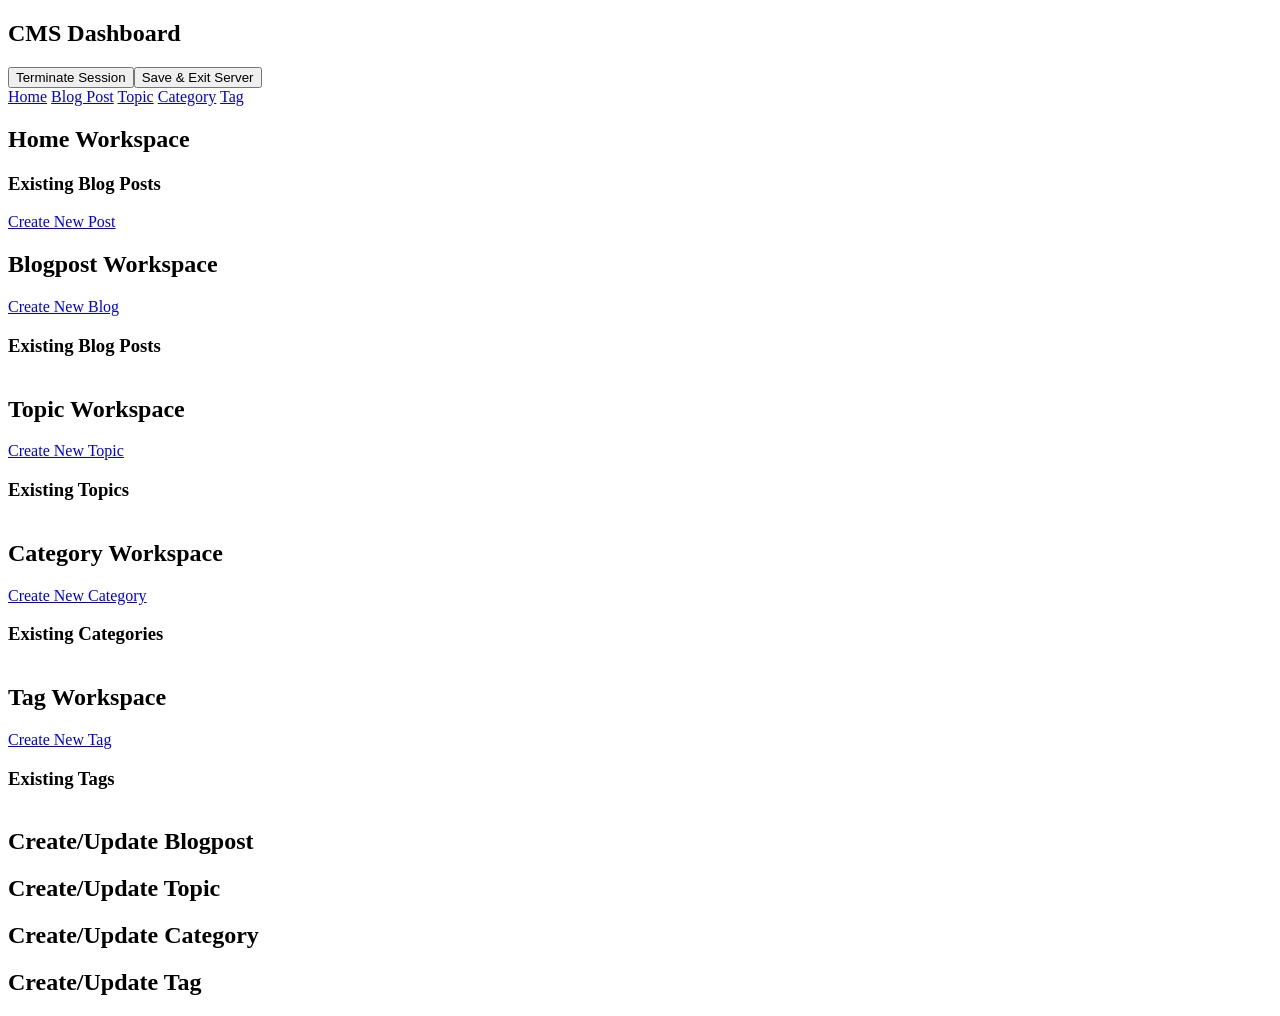
==== spa/index.html @ bfa308e9 "Create index.html" ====
<!DOCTYPE html><html lang="en"><head>
<meta charset="UTF-8"><meta name="viewport" content="width=device-width, initial-scale=1.0">
<title>Admin Panel</title>
<link rel="stylesheet" href="global.css">
</head><body>
<div class="sidebar"><h2>CMS Dashboard</h2>
<nav id="main-navigation">
<div class="btn-container"><button onclick="logout()" class="btn btn-logout">Terminate Session</button><button onclick="saveAndExit()" class="btn btn-exit">Save & Exit Server</button></div>
<div class="link-container">
<a href="#home" class="nav-item">Home</a>
<a href="#blog" class="nav-item">Blog Post</a>
<a href="#topic" class="nav-item">Topic</a>
<a href="#category" class="nav-item">Category</a>
<a href="#tag" class="nav-item">Tag</a>
</div>
</nav></div>

<div class="main-content">
<section id="view-home" class="spa-view" data-title="CMS Panel"><h2>Home Workspace</h2>
    <div class="data-table-container"><div class="data-table-header-box">
        <h3>Existing Blog Posts</h3>
        <a href="#createblog" class="btn-create-new" onclick="event.preventDefault(); alert('Redirecting to post creation page workflow...');">Create New Post</a>
        </div>
        <table><thead><tr id="table-headers">
<!-- Populated dynamically via script execution -->
        </tr></thead>
        <tbody id="table-body-posts">
<!-- API elements map directly inside here -->
        </tbody></table></div>
</section>
    
<section id="view-blog" class="spa-view" data-title="Blogs Directory — CMS Panel"><h2>Blogpost Workspace</h2><a href="#createblog" class="btn-create-new">Create New Blog</a><div class="data-table-container"><div class="data-table-header-box"><h3>Existing Blog Posts</h3></div>
<!-- Populated dynamically via script execution -->
<table><thead><tr id="table-blog-h"></tr></thead><tbody id="table-blog-l"></tbody></table></div></section>

<section id="view-topic" class="spa-view" data-title="Topics Directory — CMS Panel"><h2>Topic Workspace</h2><a href="#createtopic" class="btn-create-new">Create New Topic</a><div class="data-table-container"><div class="data-table-header-box"><h3>Existing Topics</h3></div>
<!-- Populated dynamically via script execution -->
<table><thead><tr id="table-topic-h"></tr></thead><tbody id="table-topic-l"></tbody></table></div></section>

<section id="view-category" class="spa-view" data-title="Categories Directory — CMS Panel"><h2>Category Workspace</h2><a href="#createcategory" class="btn-create-new">Create New Category</a><div class="data-table-container"><div class="data-table-header-box"><h3>Existing Categories</h3></div>
<!-- Populated dynamically via script execution -->
<table><thead><tr id="table-cat-h"></tr></thead><tbody id="table-cat-l"></tbody></table></div></section>

<section id="view-tag" class="spa-view" data-title="Tags Directory — CMS Panel"><h2>Tag Workspace</h2><a href="#createtag" class="btn-create-new">Create New Tag</a><div class="data-table-container"><div class="data-table-header-box"><h3>Existing Tags</h3></div>
<!-- Populated dynamically via script execution -->
<table><thead><tr id="table-tag-h"></tr></thead><tbody id="table-tag-l"></tbody></table></div></section>

<section id="view-createblog" class="spa-view" data-title="Create Post-CMS Panel"><h2>Create/Update Blogpost</h2><div class="data-table-container">
<!-- Populated dynamically via script execution -->
</div></section>
<section id="view-createtopic" class="spa-view" data-title="Create Topic-CMS Panel"><h2>Create/Update Topic</h2><div class="data-table-container">
<!-- Populated dynamically via script execution -->
</div></section>
<section id="view-createcategory" class="spa-view" data-title="Create Category-CMS Panel"><h2>Create/Update Category</h2><div class="data-table-container">
<!-- Populated dynamically via script execution -->
</div></section>
<section id="view-createtag" class="spa-view" data-title="Create Tag-CMS Panel"><h2>Create/Update Tag</h2><div class="data-table-container">
<!-- Populated dynamically via script execution -->
</div></section></div>
<script>


const navItems = document.querySelectorAll('.nav-item');const views = document.querySelectorAll('.spa-view');   
async function navigateTo(hashTarget) {const pathParts = hashTarget.split('/');const urlParamId = pathParts[1] || null;let viewFound = false;let cleanedHash = pathParts[0].replace('#', '') || 'home';
// replacing update hash to create so same page open but wiàth id as parameter 
    if (cleanedHash === 'updateblog') {cleanedHash = 'createblog';}else if (cleanedHash === 'updatetopic') {cleanedHash = 'createtopic';}else if (cleanedHash === 'updatetag') {cleanedHash = 'createtag';}else if (cleanedHash === 'updatecategory') {cleanedHash = 'createcategory';}
    views.forEach(view => {if (view.id === `view-${cleanedHash}`) {view.classList.add('active');document.title = view.getAttribute('data-title') || 'CMS Dashboard';viewFound = true;} else {view.classList.remove('active');}});
    if (!viewFound) {const homeView = document.getElementById('view-home');if (homeView) {homeView.classList.add('active');document.title = homeView.getAttribute('data-title') || 'CMS Dashboard';}}
    navItems.forEach(item => {const itemHash = item.getAttribute('href');if (itemHash === `#${cleanedHash}` || (cleanedHash === 'home' && itemHash === '#home')) {item.classList.add('active');}else {item.classList.remove('active');}});
// 3. Condition check using cleanedHash
if (cleanedHash === 'home') {
//fetchBlogPosts();
}
else if (cleanedHash === 'createblog'){await formBlog(urlParamId);}
else if (cleanedHash === 'createtopic'){await formTopic(urlParamId);}
else if (cleanedHash === 'createcategory'){await formCat(urlParamId);}
else if (cleanedHash === 'createtag'){await formTag(urlParamId);}
else if (cleanedHash === 'blog') {await listBlog();}
else if (cleanedHash === 'tag') {await listTag();}
else if (cleanedHash === 'category') {await listCat();}
else if (cleanedHash === 'topic') {await listTopic();}
}
window.addEventListener('hashchange', () => {navigateTo(window.location.hash);});
//Constants into List for easy to use
    //api routes list
const Api_base = localStorage.getItem('ADMIN_BACKEND_URL');
const token = localStorage.getItem('SESSION_TOKEN');
if (!Api_base || !token) {window.location.href = "index.html";}
// Wrap the initial page-load check so it waits for the DOM
document.addEventListener('DOMContentLoaded', () => {if (window.location.hash) {navigateTo(window.location.hash);}else {window.location.hash = '#home';} });

const Api_save_exit = 'exit-session';
const Api_blog = 'users/';
const Api_cat = 'posts/';
const Api_tag = 'todos/';
const Api_topic = 'photos/';
const apiRoutes = {blog: Api_blog,topic: Api_topic,tag: Api_tag,category: Api_cat};
    //fields of form list
const F_blog = [
    { id: 'id', label: 'Id', type: 'text', required: true },
    { id: 'name', label: 'Username', type: 'text', required: true },
    { id: 'email', label: 'Email Address', type: 'email', required: true }
];
const F_topic = [
    { id: 'id', label: 'Id', type: 'text', required: true },
    { id: 'title', label: 'Title', type: 'text', required: true },
    { id: 'albumId', label: 'Album Id', type: 'text', required: true }
];
const F_cat = [
    { id: 'id', label: 'Id', type: 'text', required: true },
    { id: 'title', label: 'Title', type: 'text', required: true },
    { id: 'body', label: 'Body', type: 'textarea', required: true }
];
const F_tag = [
    { id: 'id', label: 'Id', type: 'text', required: true },
    { id: 'title', label: 'Title', type: 'text', required: true },
    { id: 'completed', label: 'Completed', type: 'checkbox', required: true }
];
const fields = {blog: F_blog,topic: F_topic,tag: F_tag,category: F_cat};
    //form basic list for create as well as update form
const Form_c_blog = {id: 'blog-form',action: '/api/v1/profile',method: 'POST',title: 'Create New Blog Post',submit: 'Save New Post'};
const Form_u_blog = {id: 'blog-update-form',action: '/api/v1/profile',method: 'PUT',title: 'Update Blog Post Information',submit: 'Save Changes'};
    
const Form_c_topic = {id: 'topic-form',action: '/api/v1/profile',method: 'POST',title: 'Create New Topic',submit: 'Save New Topic'};
const Form_u_topic = {id: 'topic-update-form',action: '/api/v1/profile',method: 'PUT',title: 'Update Topic Information',submit: 'Save Changes'};

const Form_c_tag = {id: 'tag-form',action: '/api/v1/profile',method: 'POST',title: 'Create New Tag',submit: 'Save New Tag'};
const Form_u_tag = {id: 'tag-update-form',action: '/api/v1/profile',method: 'PUT',title: 'Update Tag Information',submit: 'Save Changes'};

const Form_c_cat = {id: 'cat-form',action: '/api/v1/profile',method: 'POST',title: 'Create New Category',submit: 'Save New Category'};
const Form_u_cat = {id: 'cat-update-form',action: '/api/v1/profile',method: 'PUT',title: 'Update Category Information',submit: 'Save Changes'};


const forms = {blog: Form_c_blog,topic: Form_c_topic,tag: Form_c_tag,category: Form_c_cat};
const updateforms = {blog: Form_u_blog,topic: Form_u_topic,tag: Form_u_tag,category: Form_u_cat};

//logout and save to server and exit functions 
function logout() {localStorage.clear();window.location.href = "index.html";}
async function saveAndExit() {if (!confirm("Are you sure you want to save all changes and turn off the admin server? This will take the database offline instantly.")) {return;}try {const response = await fetch(`${Api_base}/${Api_save_exit}`, {method: 'POST',headers: { 'Content-Type': 'application/json' } });const data = await response.json();if (response.ok) {alert("Database state committed! The server is now shutting down safely.");logout();} else {alert("Failed to communicate exit routine validation protocol.");} } catch (err) {alert("Connection error or server already offline.");} }

//table based functions
function buildTableHead(hrl,tbl,columns){const tb = document.getElementById(tbl);tb.innerHTML = `<tr><td colspan="3" class="table-empty-state">Loading latest records...</td></tr>`;const hr = document.getElementById(hrl);hr.innerHTML = columns.map(col => `<th>${col.label}</th>`).join('')+'<th>Control Actions</th>';return tb;}
function renderRows(tb,entries,type) {const col_0=fields[type][0].id;const col_1=fields[type][1].id;const col_2=fields[type][2].id;if (entries && entries.length > 0) {tb.innerHTML = entries.map(p => {return`<tr><td><code>${p[col_0]}</code></td><td><strong>${p[col_1]}</strong></td><td><code>${p[col_2] }</code></td><td class="actions"><div class="btn btn-container"><a href="#update${type}/${p[col_0]}" class="btn-edit">Edit</a><a class="btn btn-delete" onclick="handleDelete(event, ${p[col_0]},${type})">Delete</a></div></td></tr>`;}).join('');}else {tb.innerHTML = `<tr><td colspan="3" class="table-empty-state"><p>No Entries found on network database.</p></td></tr>`;} }
//table delete function 
async function handleDelete(event,id,type){event.preventDefault();
    if (!confirm('Are you absolutely sure you want to delete this record permanently?')) {return false;}
    try {const resp = await apiDelete(apiRoutes[type],id);if (resp){alert(`Record #${id} successfully dropped from server instance.`);}else{alert('Server rejected the delete operational sequence script logic parameters.');}
    } catch (err) {alert(`Network connection failure caught during deletion: ${err.message}`);}
}
//form related functions 
function generateField(fields) {const isRequired = fields.required ? 'required' : '';if (fields.type === 'checkbox') {return `<div class="field radio-check"><input type="checkbox" name="${fields.id}" value="${fields.id}" ${isRequired}><label>${fields.label}</label></div>`;}else if (fields.type === 'textarea') {return `<div class="field"><label>${fields.label}</label><textarea name="${fields.id}" ${isRequired}></textarea></div>`;}else{return `<div class="field"><label>${fields.label}</label><input type="${fields.type}" name="${fields.id}" ${isRequired}></div>`;}}
function generateForm(form, Fields) {const enctypeAttr = form.enctype ? `enctype="${form.enctype}"` : ''; return `<form id="${form.id}" action="${form.action}" method="${form.method}" ${enctypeAttr} onsubmit="handleFormSubmit(event)"><h3>${form.title}</h3>${Fields}<button type="submit">${form.submit}</button><button type="reset">Clear Form</button></form>`;}
//form functions
function homeEle(id){const parentView = document.getElementById(id);if (!parentView) return;return parentView.querySelector('.data-table-container');}
async function genform(fields,form, container,url,id=null){let rawcont= fields.map(ele => generateField(ele)).join('');container.innerHTML = generateForm(form, rawcont);if (id !== null) {try {const sr = await apiRead(url,id);fields.forEach(field => {container.querySelector(`input[name="${field.id}"]`).value=sr[field.id] ?? (field.id === 'id' ? id : '');});alert('Record load successfully!');} catch (error) {alert('Failed to load existing records!');} } }
//api based functionality
async function apiRead(url,id = null) {const urli = id ? `${Api_base}/${url}/${id}` : `${Api_base}/${url}`;const res = await fetch(urli);if (!res.ok) {throw new Error(id ? `Failed to read database record payload for ID: ${id}` : 'Database server returned connection error status.');}return await res.json();}
async function apiSave(payload,url, id = null) {const urli = id ? `${Api_base}/${url}/${id}` : `${Api_base}/${url}`;const res = await fetch(urli, {method: id ? 'PUT' : 'POST',headers: { 'Content-Type': 'application/json' },body: JSON.stringify(payload)});if (!res.ok) {throw new Error(`Failed to ${id ? 'update' : 'create'} record.`);}return await res.json();}
async function apiDelete(url,id) {const urli = id ? `${Api_base}/${url}/${id}` : `${Api_base}/${url}`;const res = await fetch(urli, { method: 'DELETE' });if (!res.ok) throw new Error('Failed to delete');return true;}
//listing all control functions
async function listTable(headcl,tablecl,type){const tb = buildTableHead(headcl,tablecl,fields[type]);try {const lst = await apiRead(apiRoutes[type]);renderRows(tb,lst,type);}catch (error) {tb.innerHTML = `<tr><td colspan="3" class="table-empty-state" style="color:red;"><strong>Failed to Load Content</strong><p>${error.message}. Please check your connection or endpoint configurations.</p></td></tr>`;} }
async function formBuild(home_ele,type,id=null){const container = homeEle(home_ele);if (!container) return;await genform(fields[type],id != null ? updateforms[type] : forms[type],container,apiRoutes[type],id);return;}
    
//main functions   
async function listBlog(){await listTable('table-blog-h','table-blog-l','blog');}
async function listTopic(){await listTable('table-topic-h','table-topic-l','topic');}
async function listCat(){await listTable('table-cat-h','table-cat-l','category');}
async function listTag(){await listTable('table-tag-h','table-tag-l','tag');}
async function formBlog(id=null) {await formBuild('view-createblog','blog',id);}
async function formTopic(id=null) {await formBuild('view-createtopic','topic',id);}
async function formCat(id=null) {await formBuild('view-createcategory','category',id);}
async function formTag(id=null) {await formBuild('view-createtag','tag',id);}
    













        





    








    
// A. Core Function: Asynchronously Fetch Data From Your Server API
async function fetchBlogPosts() {const API_BASE_URL = 'https://jsonplaceholder.typicode.com/todos/';const tbody = document.getElementById('table-body-posts');const headerRow = document.getElementById('table-headers');tbody.innerHTML = `<tr><td colspan="3" class="table-empty-state">Loading latest records...</td></tr>`;const columns = [{ name: "Title" }, { name: "Complete" }, { name: "Control Actions" }];headerRow.innerHTML = columns.map(col => `<th>${col.name}</th>`).join('');try {const response = await fetch(API_BASE_URL);if (!response.ok) {throw new Error(`HTTP network error code returned: ${response.status}`);}const postsData = await response.json();renderTableRows(postsData);} catch (error) {console.error("API Fetch Exception:", error);tbody.innerHTML = `<tr><td colspan="3" class="table-empty-state" style="color:red;"><strong>Failed to Load Content</strong><p>${error.message}. Please check your connection or endpoint configurations.</p></td></tr>`;} }
// B. Structural Rendering Loop
function renderTableRows(posts) {const tbody = document.getElementById('table-body-posts');if (posts && posts.length > 0) {tbody.innerHTML = posts.map(post => {return`<tr id="post-row-${post.id}"><td><strong>${post.title}</strong></td><td><code>${post.complete}</code></td><td class="actions"><a href="#updateblog/${post.id}" class="btn-edit">Edit</a><a href="/edit-user/${post.id}" class="btn-edit" onclick="handleEditAction(event, ${post.id})">Edit</a><a href="/delete-user/${post.id}" class="btn-delete" onclick="handleDeleteAction(event, ${post.id})">Delete</a></td></tr>`;}).join('');} else {tbody.innerHTML = `<tr><td colspan="3" class="table-empty-state"><p>No Entries found on network database.</p></td></tr>`;} }
// C. Functional Action Utilities (Connecting HTTP requests back out to your server)
function handleEditAction(event, id) {event.preventDefault();alert(`Trigger internal SPA layout window change routing context targeting Edit Mode for ID: ${id}`);}
async function handleDeleteAction(event, id) {event.preventDefault();if (!confirm('Are you absolutely sure you want to delete this record permanently?')) {return false;}try {const response = await fetch(`https://jsonplaceholder.typicode.com/todos{id}`, {method: 'DELETE'});if (response.ok) {const targetRow = document.getElementById(`post-row-${id}`);if (targetRow) {targetRow.style.transition = 'opacity 0.25s ease';targetRow.style.opacity = '0';setTimeout(() => targetRow.remove(), 250);}alert(`Record #${id} successfully dropped from remote server instance.`);} else {alert('Server rejected the delete operational sequence script logic parameters.');} } catch (err) {alert(`Network connection failure caught during deletion: ${err.message}`);} }
async function readRecords(id = null) {const API_BASE_URL = 'https://jsonplaceholder.typicode.com/todos/';const url = id ? `${API_BASE_URL}/${id}` : API_BASE_URL;const res = await fetch(url);if (!res.ok) {const errorMsg = id ? `Failed to read database record payload for ID: ${id}` : 'Database server returned connection error status.';throw new Error(errorMsg);return;} await res.json();}
async function saveRecord(payload, id = null) {const API_BASE_URL = 'https://jsonplaceholder.typicode.com/todos/';const url = id ? `${API_BASE_URL}/${id}` : API_BASE_URL;const method = id ? 'PUT' : 'POST';const res = await fetch(url, {method: method,headers: { 'Content-Type': 'application/json' },body: JSON.stringify(payload)});if (!res.ok) {throw new Error(`Failed to ${id ? 'update' : 'create'} record.`);}return await res.json();}
async function deleteRecord(id) {const API_BASE_URL = 'https://jsonplaceholder.typicode.com/todos/';const res = await fetch(`${API_BASE_URL}/${id}`, { method: 'DELETE' });if (!res.ok) throw new Error('Failed to delete');return true;}
function generateFieldHTML(fields) {const isRequired = fields.required ? 'required' : '';if (fields.type === 'checkbox') {return `<div class="field radio-check"><input type="checkbox" name="${fields.id}" value="${fields.id}" ${isRequired}><label>${fields.label}</label></div>`;}else if (fields.type === 'textarea') {return `<div class="field"><label>${fields.label}</label><textarea name="${fields.id}" ${isRequired}></textarea></div>`;}return `<div class="field"><label>${fields.label}</label><input type="${fields.type}" name="${fields.id}" ${isRequired}></div>`;}
function generateFormWrapperHTML(form, innerFieldsHTML) {const enctypeAttr = form.enctype ? `enctype="${form.enctype}"` : '';return `<form id="${form.id}" action="${form.action}" method="${form.method}" ${enctypeAttr} onsubmit="handleFormSubmit(event)"><h3>${form.title}</h3>${innerFieldsHTML}<button type="submit">${form.submit}</button><button type="reset">Clear Form</butt
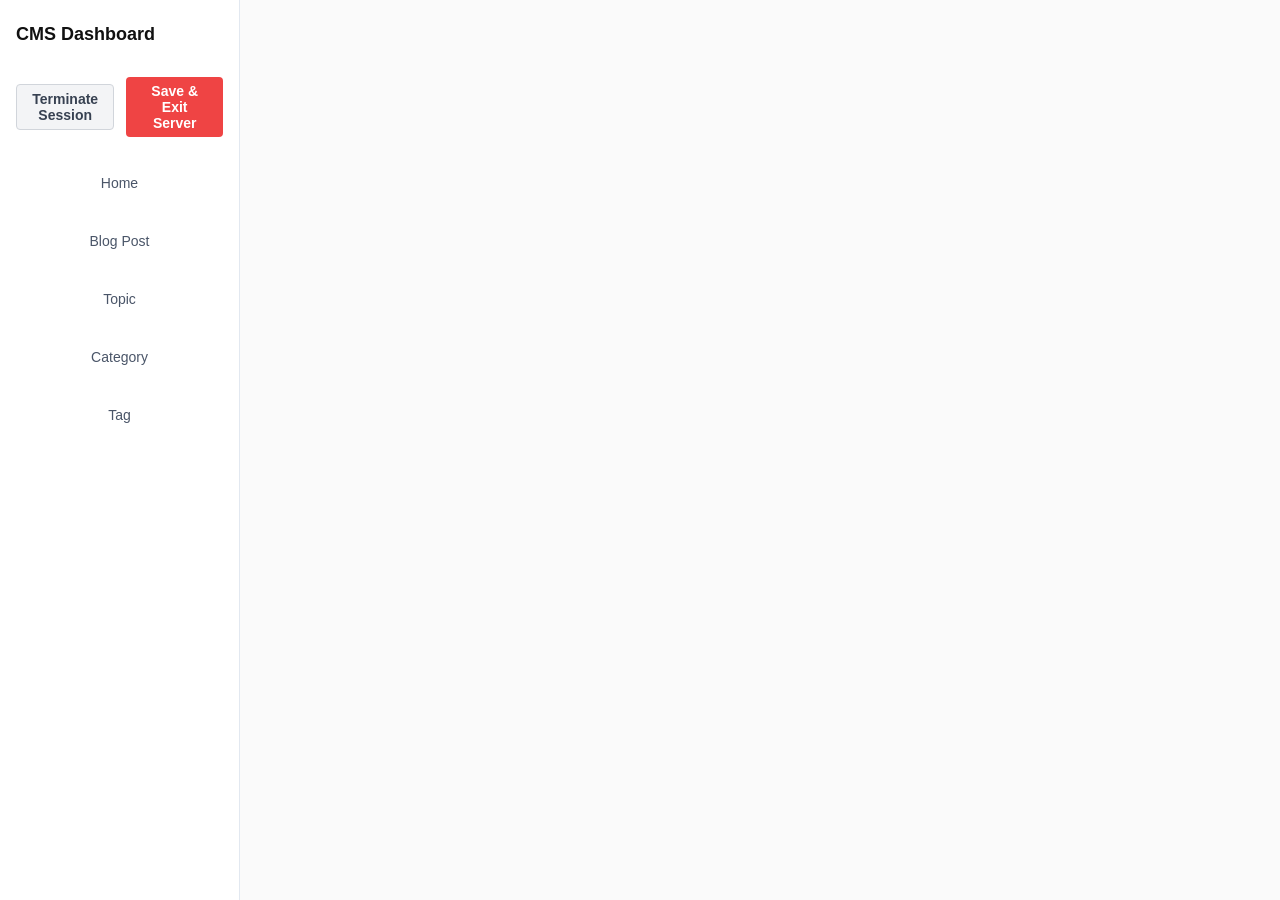
==== commit 474a2c33: "Update index.html" ====
--- a/spa/index.html
+++ b/spa/index.html
@@ -85,7 +85,7 @@
     //api routes list
 const Api_base = localStorage.getItem('ADMIN_BACKEND_URL');
 const token = localStorage.getItem('SESSION_TOKEN');
-if (!Api_base || !token) {window.location.href = "index.html";}
+if (!Api_base || !token) {window.location.href = "../index.html";}
 // Wrap the initial page-load check so it waits for the DOM
 document.addEventListener('DOMContentLoaded', () => {if (window.location.hash) {navigateTo(window.location.hash);}else {window.location.hash = '#home';} });
 
--- a/spa/global.css
+++ b/spa/global.css
@@ -0,0 +1,54 @@
+/* Layout Blueprint */
+body { font-family:"Segoe UI",Roboto,sans-serif;margin:0;padding:0;color:#333;background-color:#fafafa;display:flex;min-height:100vh}
+/* Sidebar Component */
+.link-container {display:flex;flex-direction:column;gap:20px;justify-content:center;align-items:center;font-family:Roboto, sans-serif;padding:20px}
+.sidebar {width:240px;background:#fff;border-right:1px solid #e2e8f0;padding:24px 16px;box-sizing:border-box}
+.sidebar h2 {font-size:18px;margin:0 0 24px 0;color:#111;}
+.sidebar nav {display:flex;flex-direction:column;gap:8px}
+.sidebar a {display:block;padding:10px 14px;color:#4a5568;text-decoration:none;border-bottom:2px solid transparent;border-radius:6px;font-size:14px;font-weight:500;transition:all 0.2s}
+.sidebar a:hover {background:#f7fafc;color:#0066cc}
+.sidebar a.active {background:#e6f0fa;color:#0066cc;font-weight:600}
+/* Content Frame & Form Fields */
+.main-content {flex:1;padding:40px;max-width:600px;}
+.spa-view{display:none;opacity:0;transform:translateY(10px);transition:opacity 0.3s ease, transform 0.3s ease}
+.spa-view.active {display:block;opacity:1;transform:translateY(0)}
+
+form {background:#fff;padding:24px;border:1px solid #e2e8f0;border-radius:8px;display:flex;flex-direction:column;gap:16px;box-shadow:0 1px 3px rgba(0,0,0,0.05)}
+form h3 {margin:0 0 8px 0;color:#111;border-bottom:1px solid #edf2f7;padding-bottom:8px}
+.field {display:flex;flex-direction:column;gap:6px}
+label {font-weight:600;font-size:13px;color:#4a5568}
+input,select,textarea {width:100%;padding:10px;border:1px solid #cbd5e0;border-radius:5px;box-sizing:border-box;font-size:14px}
+input:focus,select:focus,textarea:focus {outline:none;border-color:#0066cc}
+textarea {resize:vertical}
+button {background:#0066cc;color:white;padding:12px;border:none;border-radius:5px;font-weight:bold;font-size:14px;cursor:pointer;margin-top:8px}
+button:hover {background: #0052a3}
+/* Management Tables styling */
+.data-table-container {background:#fff;border:1px solid #e2e8f0;border-radius:8px;padding:24px;box-shadow:0 1px 3px rgba(0,0,0,0.05);margin-top:30px}
+.data-table-container h3 {margin:0 0 16px 0;color:#111}
+table {width:100%;border-collapse:collapse;text-align:left;font-size:14px}
+th, td {padding:12px;border-bottom:1px solid #edf2f7}
+th {background-color:#f7fafc;font-weight:600;color:#4a5568}
+tr:hover {background-color:#f8fafc}
+/* Action Buttons */
+.actions {display:flex;gap:8px}
+.btn-container {display:flex;gap:12px;justify-content:center;align-items:center;font-family:Roboto, sans-serif}
+.btn {padding:6px 12px;font-size:14px;font-weight:600;border:none;border-radius:4px;cursor:pointer;transition:all 0.2s ease-in-out;outline:none;text-decoration:none}
+.btn-logout {background-color:#f3f4f6;color:#374151;border:1px solid #d1d5db}
+.btn-logout:hover {background-color:#e5e7eb;color:#111827;transform:translateY(-1px)}
+.btn-logout:active {background-color:#d1d5db;transform:translateY(0)}
+.btn-exit {background-color:#ef4444;color:#fff}
+.btn-exit:hover {background-color:#dc2626;box-shadow:0 4px 12px rgba(239, 68, 68, 0.2);transform:translateY(-1px)}
+.btn-exit:active {background-color:#b91c1c;transform:translateY(0)}
+.btn-edit {background:#e6f0fa;color:#0066cc}
+.btn-edit:hover {background:#d0e4f7}
+.btn-edit:active {background:#b8d7f2}
+.btn-delete {background:#fff5f5;color:#e53e3e;padding:6px 12px;border:1px solid #fed7d7}
+.btn-delete:hover {background:#fed7d7}
+.btn-delete:active {background:#fca5a5;border-color:#fca5a5}
+
+/* Create New Post Button Styling */
+.btn-create-new {background-color:#4f46e5;color:#fff;padding:10px 18px;font-size:14px;border-radius:6px;cursor:pointer;text-decoration:none;font-weight:600;display:inline-flex;align-items:center;gap:6px;transition:background-color 0.15s ease, transform 0.1s ease;box-shadow:0 1px 2px rgba(0, 0, 0, 0.05)}
+.btn-create-new:hover {background-color:#4338ca}
+.btn-create-new:active {transform:scale(0.98)}
+/* Inline form styling for delete operations */
+.delete-form {display:inline;padding:0;border:none;box-shadow:none;background:transparent;margin:0;}
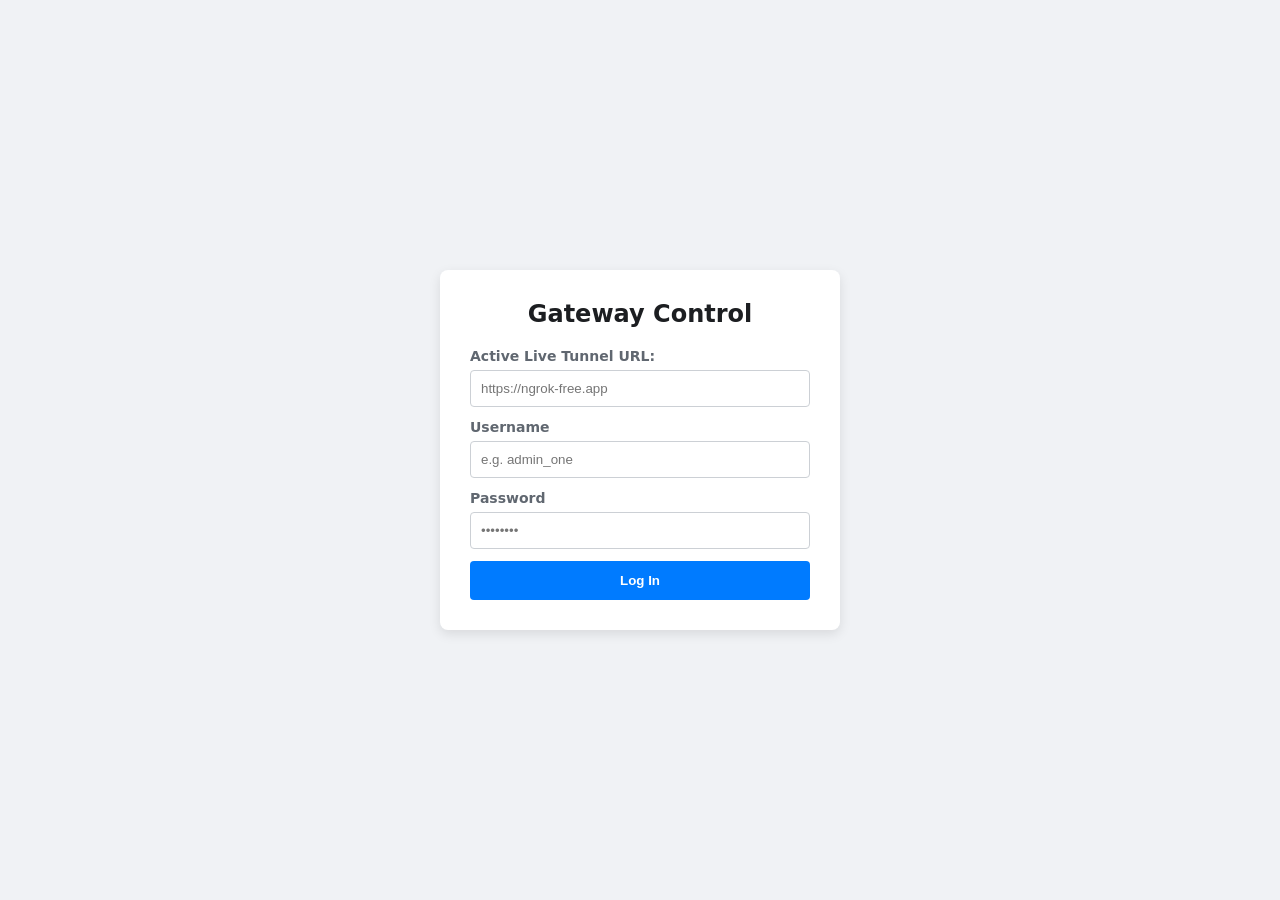
==== commit 89362384: "Update index.html" ====
--- a/spa/index.html
+++ b/spa/index.html
@@ -85,7 +85,12 @@
     //api routes list
 const Api_base = localStorage.getItem('ADMIN_BACKEND_URL');
 const token = localStorage.getItem('SESSION_TOKEN');
-if (!Api_base || !token) {window.location.href = "../index.html";}
+    
+
+
+
+    
+if (!Api_base || !token) {window.location.replace("./../");}
 // Wrap the initial page-load check so it waits for the DOM
 document.addEventListener('DOMContentLoaded', () => {if (window.location.hash) {navigateTo(window.location.hash);}else {window.location.hash = '#home';} });
 
@@ -189,17 +194,6 @@
 
 
 
-
-    
-
-
-
-
-
-
-
-
-    
 // A. Core Function: Asynchronously Fetch Data From Your Server API
 async function fetchBlogPosts() {const API_BASE_URL = 'https://jsonplaceholder.typicode.com/todos/';const tbody = document.getElementById('table-body-posts');const headerRow = document.getElementById('table-headers');tbody.innerHTML = `<tr><td colspan="3" class="table-empty-state">Loading latest records...</td></tr>`;const columns = [{ name: "Title" }, { name: "Complete" }, { name: "Control Actions" }];headerRow.innerHTML = columns.map(col => `<th>${col.name}</th>`).join('');try {const response = await fetch(API_BASE_URL);if (!response.ok) {throw new Error(`HTTP network error code returned: ${response.status}`);}const postsData = await response.json();renderTableRows(postsData);} catch (error) {console.error("API Fetch Exception:", error);tbody.innerHTML = `<tr><td colspan="3" class="table-empty-state" style="color:red;"><strong>Failed to Load Content</strong><p>${error.message}. Please check your connection or endpoint configurations.</p></td></tr>`;} }
 // B. Structural Rendering Loop
@@ -211,4 +205,17 @@
 async function saveRecord(payload, id = null) {const API_BASE_URL = 'https://jsonplaceholder.typicode.com/todos/';const url = id ? `${API_BASE_URL}/${id}` : API_BASE_URL;const method = id ? 'PUT' : 'POST';const res = await fetch(url, {method: method,headers: { 'Content-Type': 'application/json' },body: JSON.stringify(payload)});if (!res.ok) {throw new Error(`Failed to ${id ? 'update' : 'create'} record.`);}return await res.json();}
 async function deleteRecord(id) {const API_BASE_URL = 'https://jsonplaceholder.typicode.com/todos/';const res = await fetch(`${API_BASE_URL}/${id}`, { method: 'DELETE' });if (!res.ok) throw new Error('Failed to delete');return true;}
 function generateFieldHTML(fields) {const isRequired = fields.required ? 'required' : '';if (fields.type === 'checkbox') {return `<div class="field radio-check"><input type="checkbox" name="${fields.id}" value="${fields.id}" ${isRequired}><label>${fields.label}</label></div>`;}else if (fields.type === 'textarea') {return `<div class="field"><label>${fields.label}</label><textarea name="${fields.id}" ${isRequired}></textarea></div>`;}return `<div class="field"><label>${fields.label}</label><input type="${fields.type}" name="${fields.id}" ${isRequired}></div>`;}
-function generateFormWrapperHTML(form, innerFieldsHTML) {const enctypeAttr = form.enctype ? `enctype="${form.enctype}"` : '';return `<form id="${form.id}" action="${form.action}" method="${form.method}" ${enctypeAttr} onsubmit="handleFormSubmit(event)"><h3>${form.title}</h3>${innerFieldsHTML}<button type="submit">${form.submit}</button><button type="reset">Clear Form</butt
+function generateFormWrapperHTML(form, innerFieldsHTML) {const enctypeAttr = form.enctype ? `enctype="${form.enctype}"` : '';return `<form id="${form.id}" action="${form.action}" method="${form.method}" ${enctypeAttr} onsubmit="handleFormSubmit(event)"><h3>${form.title}</h3>${innerFieldsHTML}<button type="submit">${form.submit}</button><button type="reset">Clear Form</button></form>`;}
+async function createBlog(id=null) {const parentView = document.getElementById('view-createblog');if (!parentView) return;const container = parentView.querySelector('.data-table-container');if (!container) return;const formParameters = {id: 'user-profile-form',action: '/api/v1/profile',method: 'POST',title: 'Update Profile Information',submit: 'Save Changes'};const fields = [{ id: 'id', label: 'Id:', type: 'text', required: true },{ id: 'username', label: 'Username:', type: 'text', required: true },{ id: 'email', label: 'Email Address:', type: 'email', required: true }];let rawJoinedContent = fields.map(ele => generateFieldHTML(ele)).join('');container.innerHTML = generateFormWrapperHTML(formParameters, rawJoinedContent);if (id !== null) {try {const singleRecord = await readRecords(id);alert('Record load successfully!');container.querySelector('input[name="id"]').value=singleRecord.id|| id || '';container.querySelector('input[name="username"]').value=singleRecord.username|| '';container.querySelector('input[name="email"]').value=singleRecord.email|| '';} catch (error) {alert('Failed to load existing records!');} }return;}
+// eg
+async function refreshListView() {
+    try {
+        const allRecords = await readRecords();alert('All Records load successfully!');
+        const singleRecord = await readRecords(id);alert('Record load successfully!');
+        const result = await saveRecord(payload, targetId);alert('Record updated successfully!');
+        const response = await saveRecord(payload);alert('New Record added successfully!');
+        await deleteRecord(id);alert('Record deleted successfully!');
+        }
+    catch (err) {console.error(err.message);}
+    }
+</script> <!-- <script src="/global.js"></script> --></body></html>
